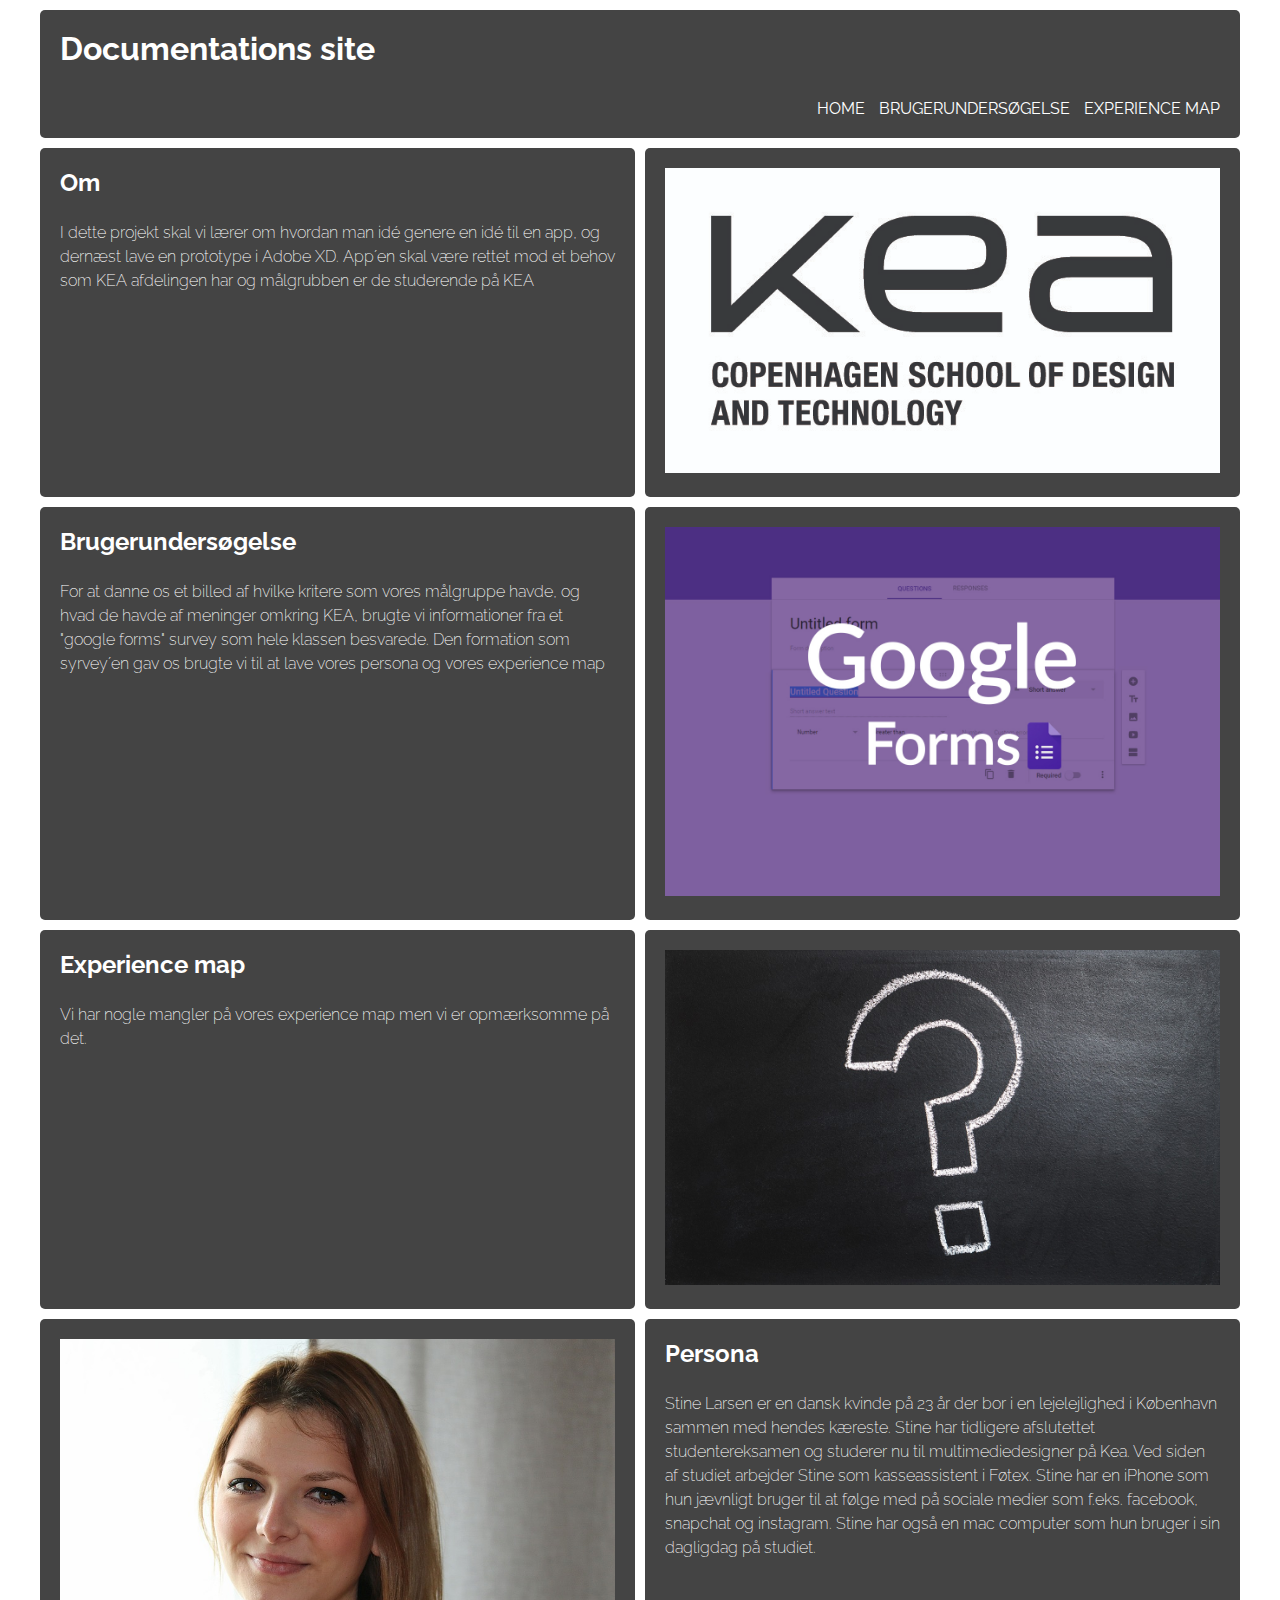
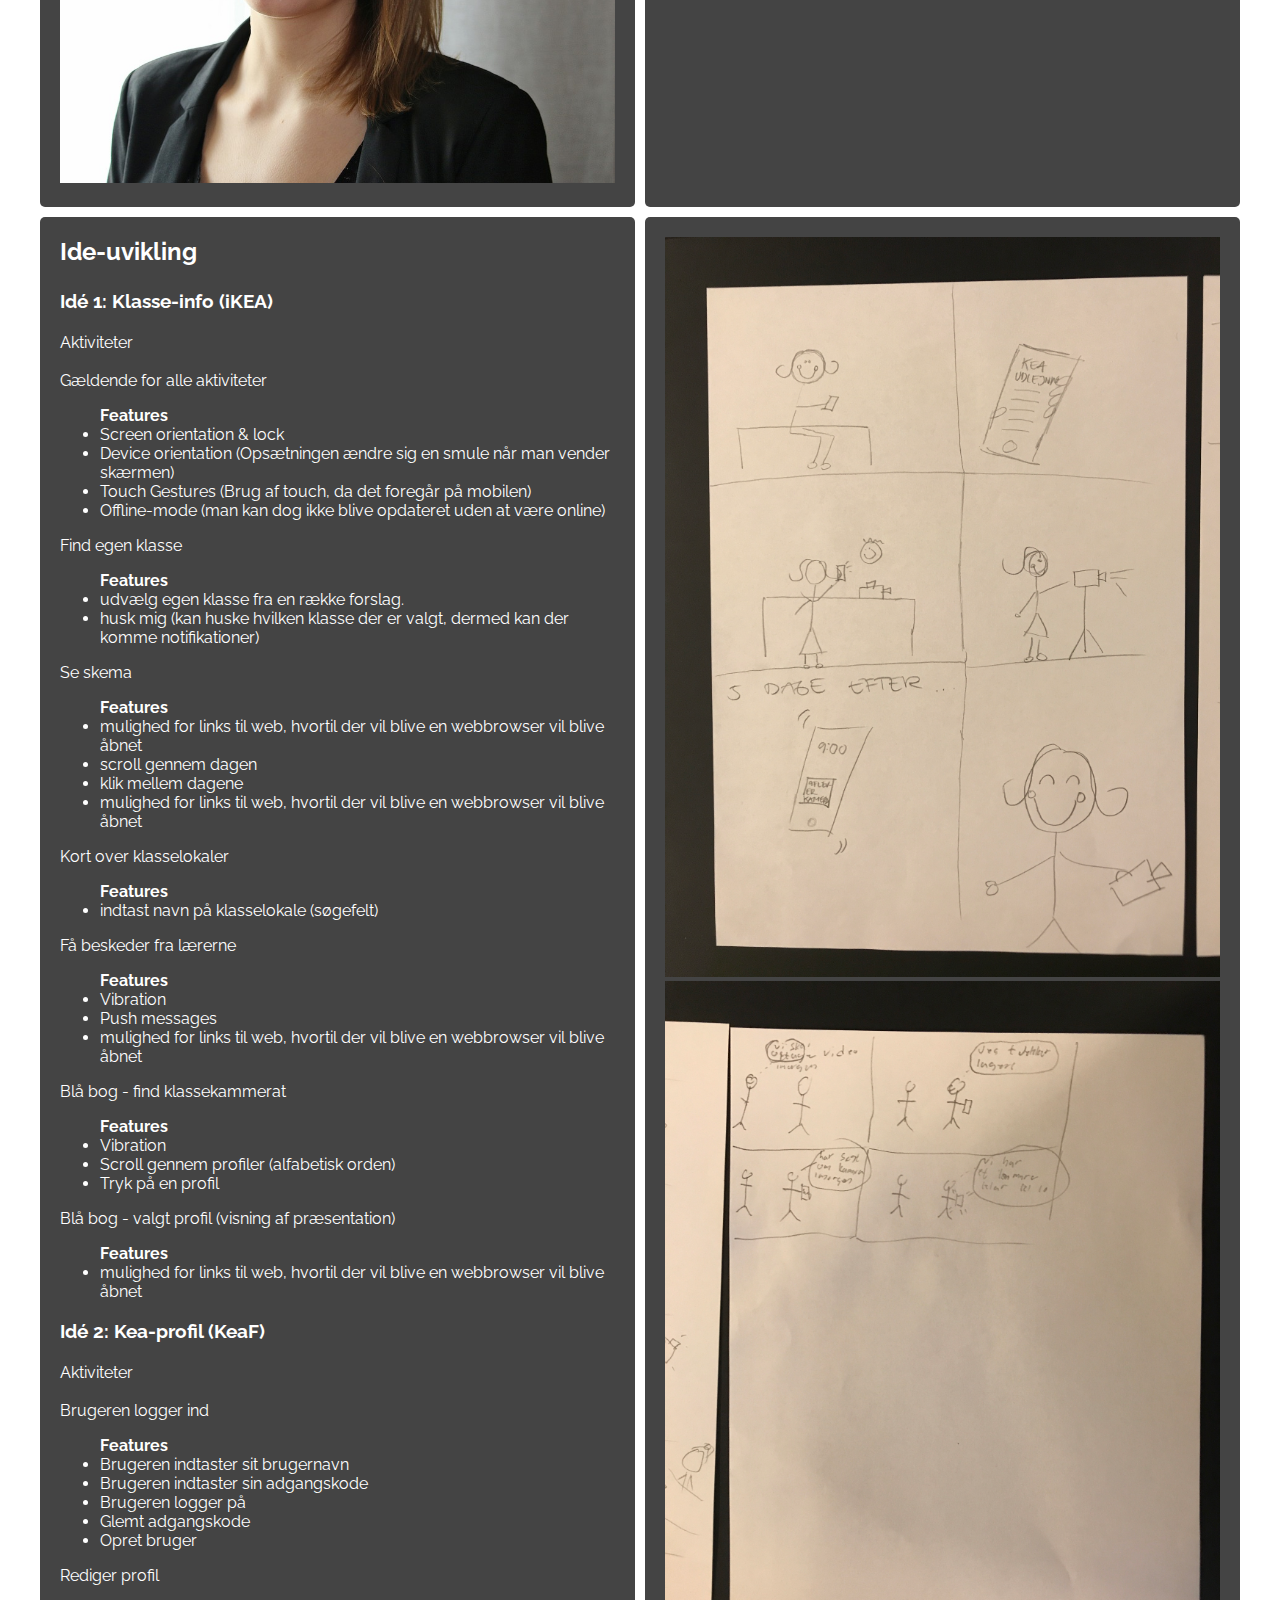
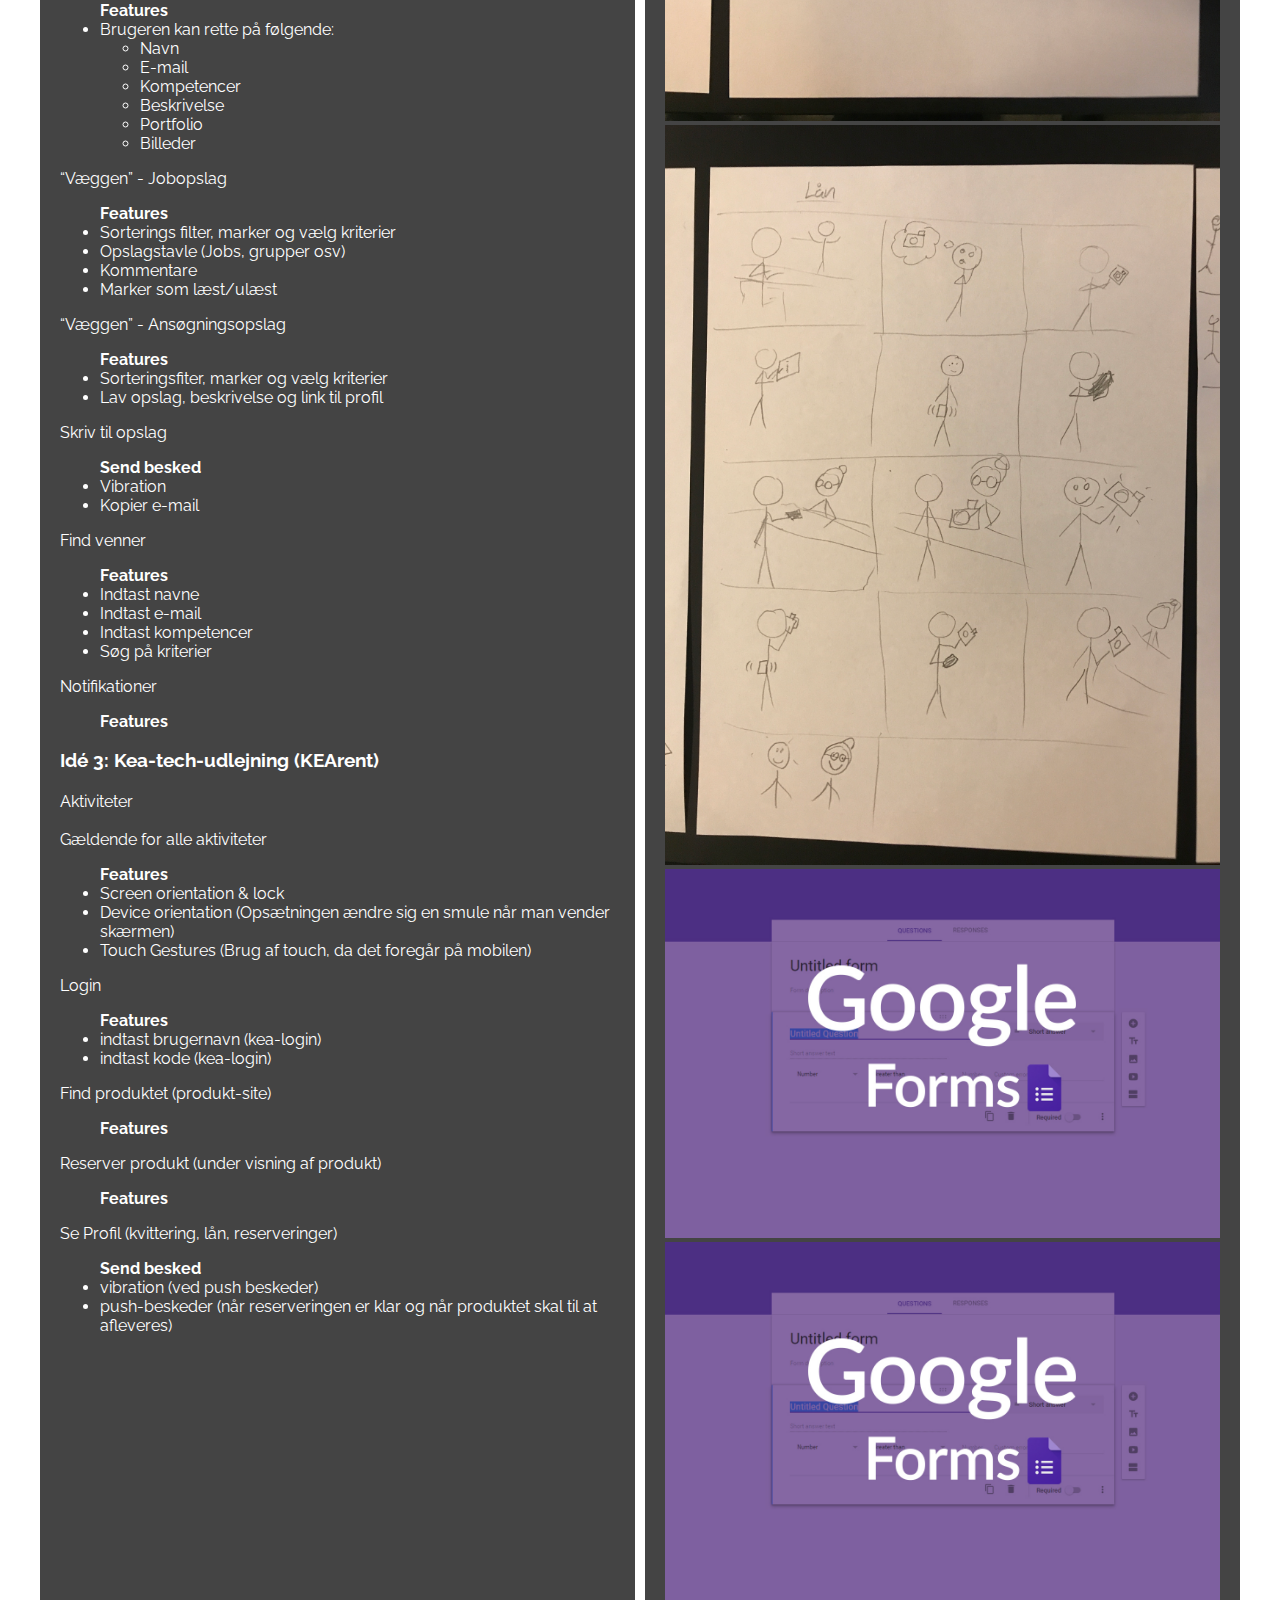
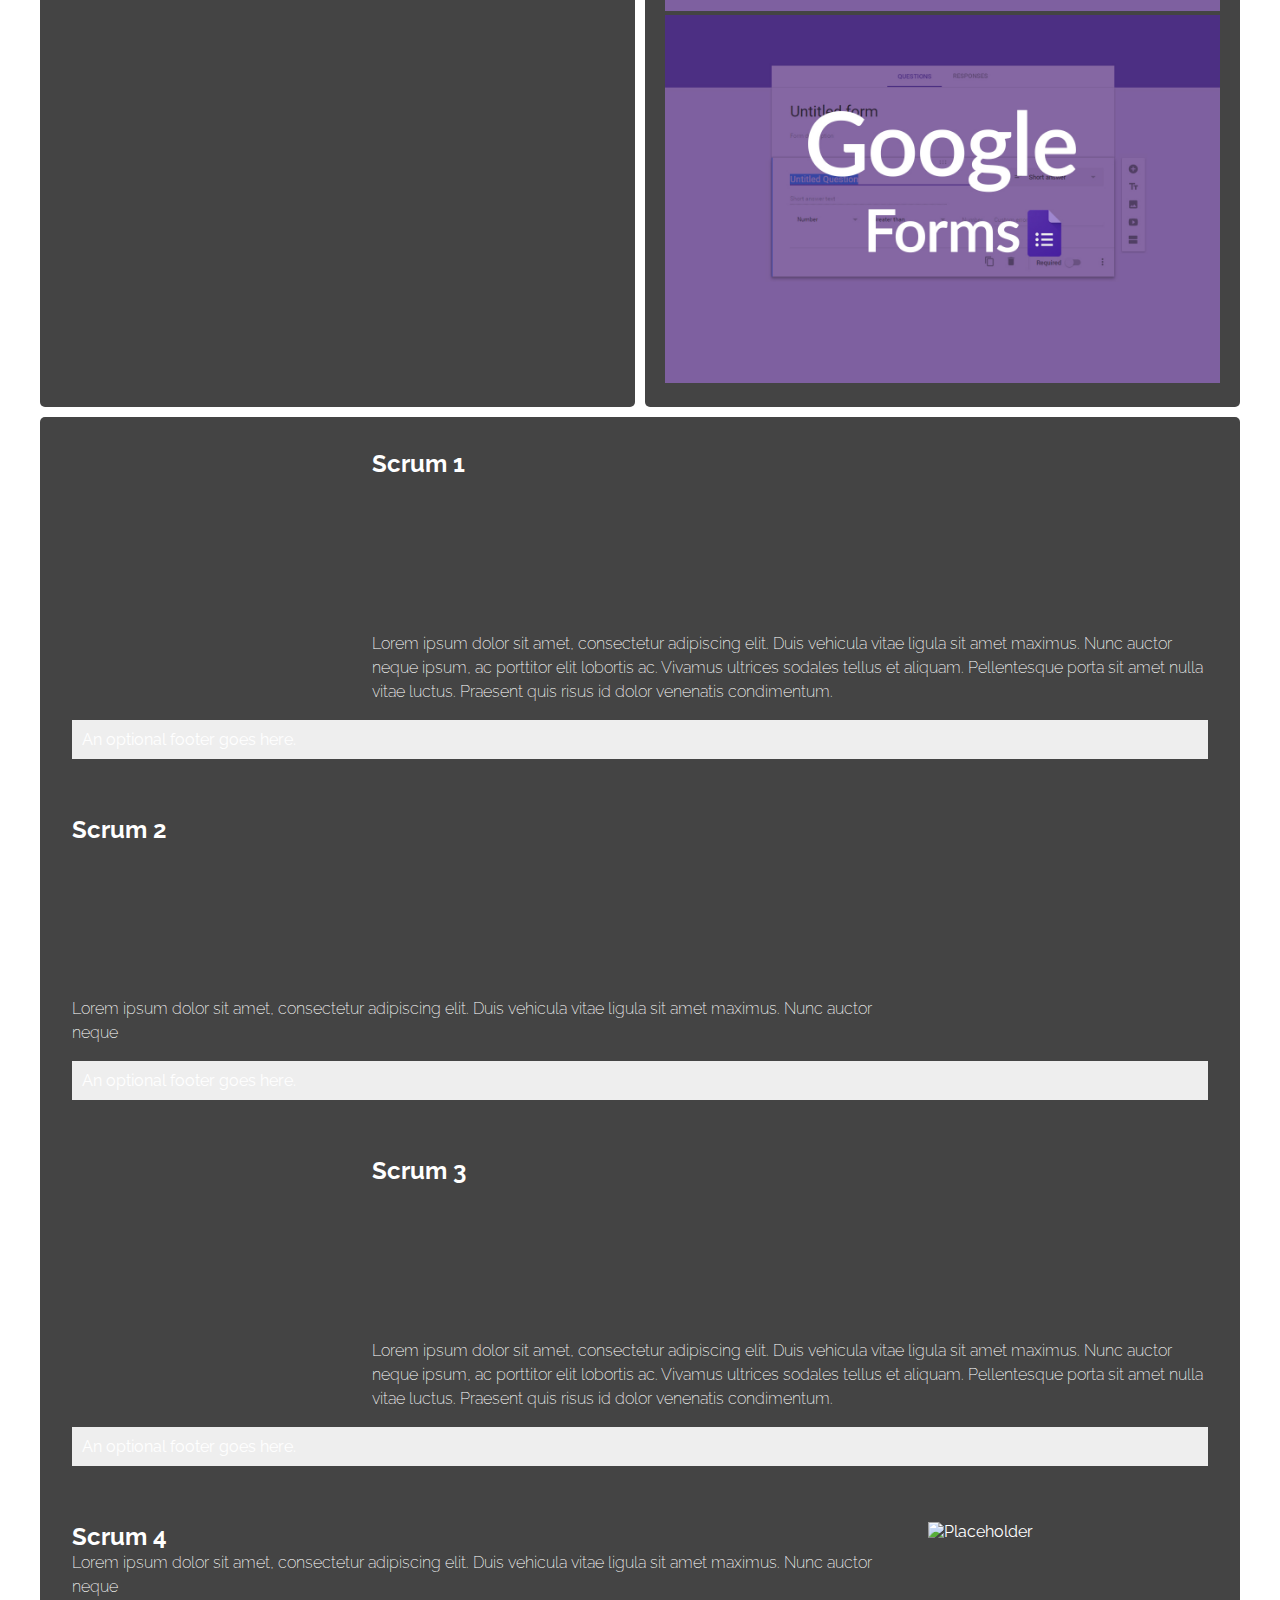
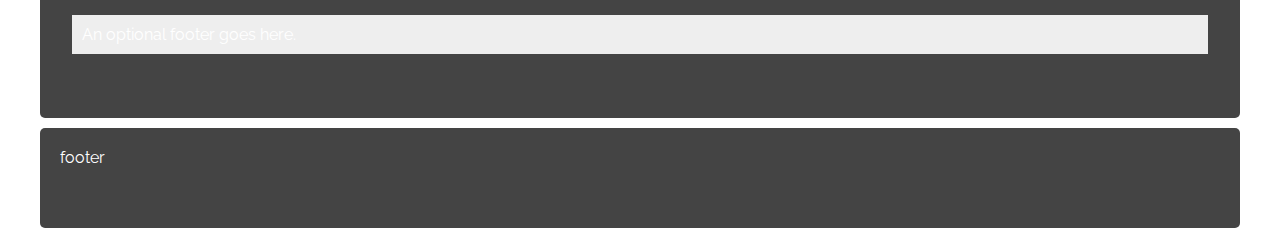
==== ux-doc-site/index.html @ 29c61b99 "sd" ====
<!DOCTYPE html>
<html lang="da">

<head>
    <meta charset="utf-8">
    <meta name="viewport" content="width=device-width, initial-scale=1.0">
    <title>UX doc site</title>
    <link rel="stylesheet" href="css/grid.css">
    <link href="https://fonts.googleapis.com/css?family=Raleway:200,400,700,800" rel="stylesheet">
</head>
<!-- Sitets index:
1. Brugerundersøgelse
2. Experience Map og persona
3. Ide-uvikling
4. Design Charette
5. Lofi prototype
6. Test af design
7. Valg af endelig ide
8. Analyse af testresultater
9. Iteration på den endelige idé
10. HiFi Prototyping af idé
11. Endelig produkt samt process
12. scrumvideo
-->

<body>
    <div class="wrapper">
        <header class="header">
            <h1>Documentations site</h1>
            <nav>
                <a href="#" class="">home</a>
                <a href="#brugerundersøgelse" class="">brugerundersøgelse</a>
                <a href="#experiencemap" class="">Experience map</a>
            </nav>
        </header>

        <div class="panel">
            <section id="om">
                <div class="sectionwrapper">
                    <h2>Om</h2>
                    <p>I dette projekt skal vi lærer om hvordan man idé genere en idé til en app, og dernæst lave en prototype i Adobe XD. App´en skal være rettet mod et behov som KEA afdelingen har og målgrubben er de studerende på KEA</p>
                </div>
            </section>
        </div>
        <div class="panel">
            <a href="#"><img src="img/kea_EN_logo_BLK.jpg"></a>
        </div>
        <div class="panel">
            <section id="brugerundersøgelse">
                <div class="sectionwrapper">
                    <h2>Brugerundersøgelse</h2>
                    <p>For at danne os et billed af hvilke kritere som vores målgruppe havde, og hvad de havde af meninger omkring KEA, brugte vi informationer fra et "google forms" survey som hele klassen besvarede. Den formation som syrvey´en gav os brugte vi til at lave vores persona og vores experience map</p>
                </div>
            </section>
        </div>
        <div class="panel">
            <a href="#"><img src="img/Google-Forms-for-Workflow-Management-1.jpg"></a>

        </div>
        <div class="panel">
            <section id="experiencemap">
                <div class="sectionwrapper">
                    <h2>Experience map</h2>
                    <p>Vi har nogle mangler på vores experience map men vi er opmærksomme på det.</p>
                </div>
            </section>
        </div>
        <div class="panel">
            <a href="#"><img src="img/question-mark-2123969_1280.jpg"></a>

        </div>

        <div class="panel">
            <a href="#"><img src="img/stine_potr%C3%A6t.jpg"></a>
        </div>
        <div class="panel">
            <section id="experiencemap">
                <div class="sectionwrapper">
                    <h2>Persona</h2>
                    <p>Stine Larsen er en dansk kvinde på 23 år der bor i en lejelejlighed i København sammen med hendes kæreste. Stine har tidligere afslutettet studentereksamen og studerer nu til multimediedesigner på Kea. Ved siden af studiet arbejder Stine som kasseassistent i Føtex. Stine har en iPhone som hun jævnligt bruger til at følge med på sociale medier som f.eks. facebook, snapchat og instagram. Stine har også en mac computer som hun bruger i sin dagligdag på studiet. </p>
                </div>
            </section>
        </div>
        <div class="panel">
            <section id="Ide-uvikling">
                <div class="sectionwrapper">
                    <h2>Ide-uvikling</h2>
                    <div>
                        <h3>Idé 1: Klasse-info (iKEA)</h3>
                        <p><b>Aktiviteter</b></p>
                        Gældende for alle aktiviteter
                        <ul>
                            <b>Features</b>
                            <li>Screen orientation & lock</li>
                            <li>Device orientation (Opsætningen ændre sig en smule når man vender skærmen)</li>
                            <li>Touch Gestures (Brug af touch, da det foregår på mobilen)</li>
                            <li>Offline-mode (man kan dog ikke blive opdateret uden at være online)</li>
                        </ul>
                        Find egen klasse
                        <ul>
                            <b>Features</b>
                            <li> udvælg egen klasse fra en række forslag.
                            </li>
                            <li>husk mig (kan huske hvilken klasse der er valgt, dermed kan der komme notifikationer)</li>
                        </ul>
                        Se skema
                        <ul>
                            <b>Features</b>
                            <li> mulighed for links til web, hvortil der vil blive en webbrowser vil blive åbnet
                            </li>
                            <li>scroll gennem dagen</li>
                            <li>klik mellem dagene</li>
                            <li>mulighed for links til web, hvortil der vil blive en webbrowser vil blive åbnet</li>
                        </ul>
                        Kort over klasselokaler
                        <ul>
                            <b>Features</b>
                            <li>indtast navn på klasselokale (søgefelt)</li>
                        </ul>
                        Få beskeder fra lærerne
                        <ul>
                            <b>Features</b>
                            <li>Vibration</li>
                            <li>Push messages</li>
                            <li>mulighed for links til web, hvortil der vil blive en webbrowser vil blive åbnet</li>
                        </ul>
                        Blå bog - find klassekammerat
                        <ul>
                            <b>Features</b>
                            <li>Vibration</li>
                            <li>Scroll gennem profiler (alfabetisk orden)</li>
                            <li>Tryk på en profil</li>
                        </ul>
                        Blå bog - valgt profil (visning af præsentation)
                        <ul>
                            <b>Features</b>
                            <li>mulighed for links til web, hvortil der vil blive en webbrowser vil blive åbnet</li>
                        </ul>
                    </div>
                    <div>
                        <h3>Idé 2: Kea-profil (KeaF)</h3>
                        <p><b>Aktiviteter</b></p>
                        Brugeren logger ind
                        <ul>
                            <b>Features</b>
                            <li>Brugeren indtaster sit brugernavn</li>
                            <li>Brugeren indtaster sin adgangskode</li>
                            <li>Brugeren logger på</li>
                            <li>Glemt adgangskode</li>
                            <li>Opret bruger</li>
                        </ul>
                        Rediger profil
                        <ul>
                            <b>Features</b>
                            <li> Brugeren kan rette på følgende:</li>
                            <ul>
                                <li>Navn</li>
                                <li>E-mail</li>
                                <li>Kompetencer</li>
                                <li>Beskrivelse</li>
                                <li>Portfolio</li>
                                <li>Billeder</li>
                            </ul>
                        </ul>
                        “Væggen” - Jobopslag
                        <ul>
                            <b>Features</b>
                            <li>Sorterings filter, marker og vælg kriterier</li>
                            <li>Opslagstavle (Jobs, grupper osv)</li>
                            <li>Kommentare</li>
                            <li>Marker som læst/ulæst</li>
                        </ul>
                        “Væggen” - Ansøgningsopslag
                        <ul>
                            <b>Features</b>
                            <li>Sorteringsfiter, marker og vælg kriterier</li>
                            <li>Lav opslag, beskrivelse og link til profil</li>
                        </ul>
                        Skriv til opslag
                        <ul>
                            <b>Send besked</b>
                            <li>Vibration</li>
                            <li>Kopier e-mail</li>
                        </ul>
                        Find venner
                        <ul>
                            <b>Features</b>
                            <li>Indtast navne</li>
                            <li>Indtast e-mail</li>
                            <li>Indtast kompetencer</li>
                            <li>Søg på kriterier</li>
                        </ul>
                        Notifikationer
                        <ul>
                            <b>Features</b>
                        </ul>
                    </div>
                    <div>
                        <h3>Idé 3: Kea-tech-udlejning (KEArent)</h3>
                        <p><b>Aktiviteter</b></p>
                        Gældende for alle aktiviteter
                        <ul>
                            <b>Features</b>
                            <li>Screen orientation & lock </li>
                            <li>Device orientation (Opsætningen ændre sig en smule når man vender skærmen)</li>
                            <li>Touch Gestures (Brug af touch, da det foregår på mobilen)</li>
                        </ul>
                        Login
                        <ul>
                            <b>Features</b>
                            <li>indtast brugernavn (kea-login)</li>
                            <li>indtast kode (kea-login)</li>
                        </ul>
                        Find produktet (produkt-site)
                        <ul>
                            <b>Features</b>
                        </ul>
                        Reserver produkt (under visning af produkt)
                        <ul>
                            <b>Features</b>
                        </ul>
                        Se Profil (kvittering, lån, reserveringer)
                        <ul>
                            <b>Send besked</b>
                            <li>vibration (ved push beskeder)</li>
                            <li>push-beskeder (når reserveringen er klar og når produktet skal til at afleveres)</li>
                        </ul>
                    </div>

                </div>
            </section>
        </div>

        <div class="panel">
            <img src="img/charette_kearent_1.JPG">
            <img src="img/charette_kearent_2.JPG">
            <img src="img/charette_keaf.JPG">
            <img src="img/Google-Forms-for-Workflow-Management-1.jpg">
            <img src="img/Google-Forms-for-Workflow-Management-1.jpg">
            <img src="img/Google-Forms-for-Workflow-Management-1.jpg">

        </div>

        <section class="video-scrum">
            <div class="media">
                <div class="videoWrapper">
                    <iframe width="560" height="315" src="https://www.youtube.com/embed/QEkPJAUTfI0" frameborder="0" allowfullscreen></iframe>
                </div>
                <h2 class="title">Scrum 1</h2>
                <div class="content">
                    <p>Lorem ipsum dolor sit amet, consectetur adipiscing elit. Duis vehicula vitae ligula sit amet maximus. Nunc auctor neque ipsum, ac porttitor elit lobortis ac. Vivamus ultrices sodales tellus et aliquam. Pellentesque porta sit amet nulla vitae luctus. Praesent quis risus id dolor venenatis condimentum.</p>
                </div>
                <div class="footer">
                    An optional footer goes here.
                </div>
            </div>
            <div class="media media-flip">

                <div class="videoWrapper">
                    <iframe width="560" height="315" src="https://www.youtube.com/embed/eW2Jxv-kFU8" frameborder="0" allowfullscreen></iframe>
                </div>
                <h2 class="title">Scrum 2</h2>
                <div class="content">
                    <p>Lorem ipsum dolor sit amet, consectetur adipiscing elit. Duis vehicula vitae ligula sit amet maximus. Nunc auctor neque</p>
                </div>
                <div class="footer">
                    An optional footer goes here.
                </div>
            </div>
            <div class="media">
                <div class="videoWrapper">
                    <iframe width="560" height="315" src="https://www.youtube.com/embed/AJWa1b4XTrk" frameborder="0" allowfullscreen></iframe>
                </div>
                <h2 class="title">Scrum 3</h2>
                <div class="content">
                    <p>Lorem ipsum dolor sit amet, consectetur adipiscing elit. Duis vehicula vitae ligula sit amet maximus. Nunc auctor neque ipsum, ac porttitor elit lobortis ac. Vivamus ultrices sodales tellus et aliquam. Pellentesque porta sit amet nulla vitae luctus. Praesent quis risus id dolor venenatis condimentum.</p>
                </div>
                <div class="footer">
                    An optional footer goes here.
                </div>
            </div>
            <div class="media media-flip">

                <div class="img">
                    <img src="http://placehold.it/400x225" alt="Placeholder">
                </div>
                <h2 class="title">Scrum 4</h2>
                <div class="content">
                    <p>Lorem ipsum dolor sit amet, consectetur adipiscing elit. Duis vehicula vitae ligula sit amet maximus. Nunc auctor neque</p>
                </div>
                <div class="footer">
                    An optional footer goes here.
                </div>
            </div>
        </section>

        <footer class="footer">footer</footer>
    </div>

    <script src=""></script>
</body>

</html>
---- ux-doc-site/css/grid.css ----
*,
*:before,
*:after {
    box-sizing: border-box;
}

body {
    margin: 10px;
    font-family: 'Raleway', sans-serif;
    color: #444;
}

/*typografi*/

h1 {
    margin: 0 0 1em 0;
}

h2 {
    margin: 0 0 1em 0;
}

h3 {}

h4 {}

h5 {}

p {
    font-family: 'Raleway', sans-serif;
    line-height: 1.5em;
    margin: 0 0 1em 0;
    font-weight: 200;
}

.wrapper {
    max-width: 1200px;
    margin: 0 20px;
    display: grid;
    grid-gap: 10px;
}

/* no grid support? */

.wrapper {
    display: flex;
    flex-wrap: wrap;
}

.wrapper {
    display: grid;
    margin: 0 auto;
    grid-template-columns: repeat(auto-fill, minmax(400px, 1fr));
    grid-auto-rows: minmax(100px, auto);
}

.panel {
    /* needed for the flex layout*/
    margin-left: 5px;
    margin-right: 5px;
    flex: 1 1 200px;
}

.header,
.video-scrum,
.footer {
    margin-left: 5px;
    margin-right: 5px;
    flex: 0 1 100%;
    grid-column: 1 / -1;
}

.wrapper > * {
    background-color: #444;
    color: #fff;
    border-radius: 5px;
    padding: 20px;
    margin-bottom: 10px;
}

/* We need to set the margin used on flex items to 0 as we have gaps in grid.  */

@supports (display: grid) {
    .wrapper > * {
        margin: 0;
    }
}

header nav {
    font-family: 'Raleway', sans-serif;
    text-align: right;
    text-transform: uppercase;
}

header nav a {
    text-decoration: none;
    margin-left: 10px;
}

/* links */

a:link {
    color: #fff;
}

a:visited {
    color: #00FF00;
}

a:hover {
    color: #FF00FF;
}

a:active {
    color: #0000FF;
}

@media screen and (max-width: 575px) {
    header nav a {
        display: list-item;
        list-style: none;
    }
}

#om {}

img {
    max-width: 100%;
}

.videoWrapper {
    position: relative;
    padding-bottom: 56.25%;
    /* 16:9 */
    padding-top: 25px;
    height:
}

.videoWrapper iframe {
    position: absolute;
    top: 0;
    left: 0;
    width: 100%;
    height: 100%;
}

.media {
    margin-bottom: 2em;
    border: 2px solid #444;
    padding: 10px;
}

.media > .title {
    grid-area: title;
}

.media > .img {
    grid-area: img;
}

.media > .content {
    grid-area: bd;
}

.media > .footer {
    grid-area: ft;
}

.media {
    display: grid;
    grid-column-gap: 20px;
    grid-template-areas: "title" "img" "bd" "ft";
}


@media (min-width: 600px) {

    /* clearfix*/
    .media:after {
        content: "";
        display: block;
        clear: both;
    }

    .media > .media {
        margin-left: 160px;
        clear: both;
    }

    .media .img {
        float: left;
        margin: 0 10px 0 0;
        width: 150px;
    }

    .media .footer {
        background-color: #eee;
        padding: 10px;
    }

    .media.media-flip .img {
        float: right;
        margin: 0 0 0 10px;
    }

    .media > * {
        margin: 0 0 0 160px;
    }

    .media.media-flip > * {
        margin: 0 160px 0 0;
    }

    @supports(display: grid) {
        /* override */
        .media > *,
        .media.media-flip > * {
            margin: 0;
        }
        .media .img,
        .media.media-flip .img {
            width: auto;
            margin: 0;
        }
        .media:after {
            content: none;
        }

        .media {
            display: grid;
            grid-column-gap: 20px;
            grid-template-columns: 280px 3fr;
            grid-template-rows: auto 1fr auto;
            grid-template-areas: "img title" "img bd" "ft ft";
        }

        .media.media-flip {
            grid-template-columns: 3fr 280px;
            grid-template-areas: "title img" "bd img" "ft ft";
        }
    }
}
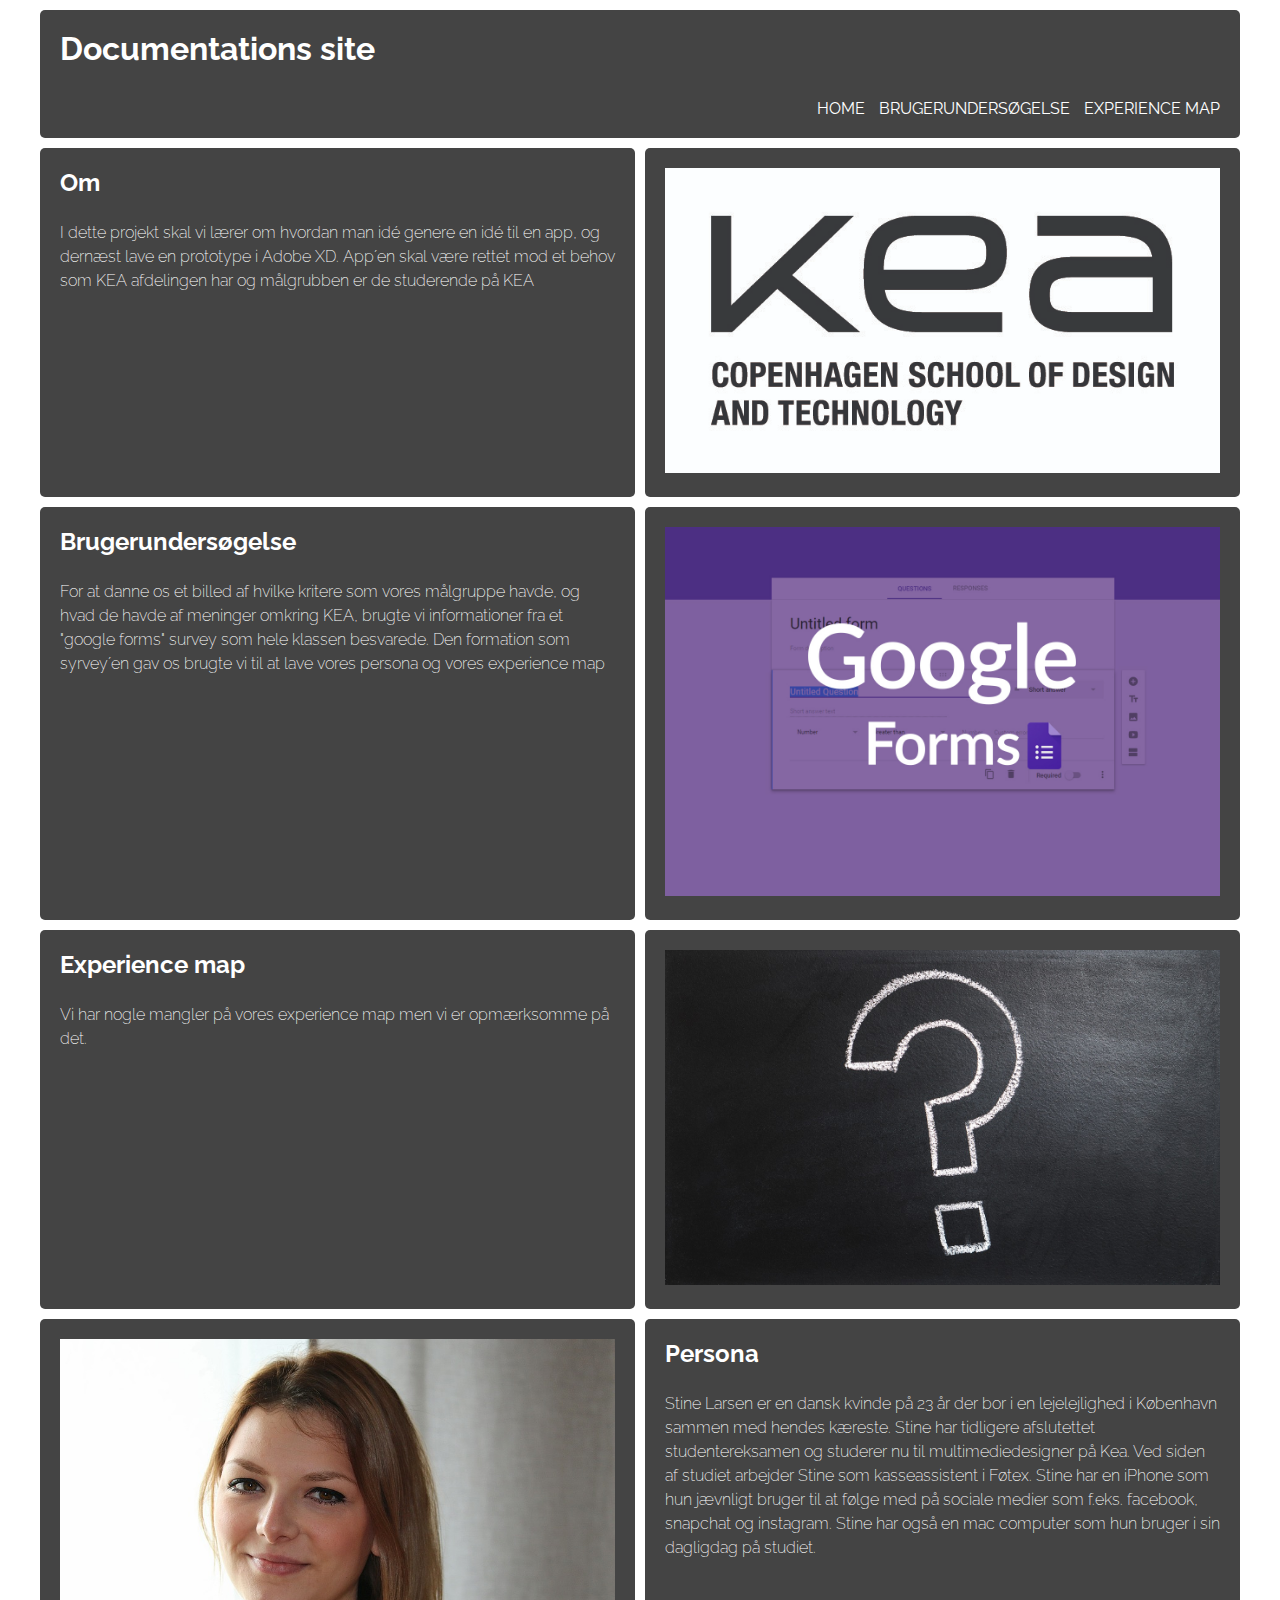
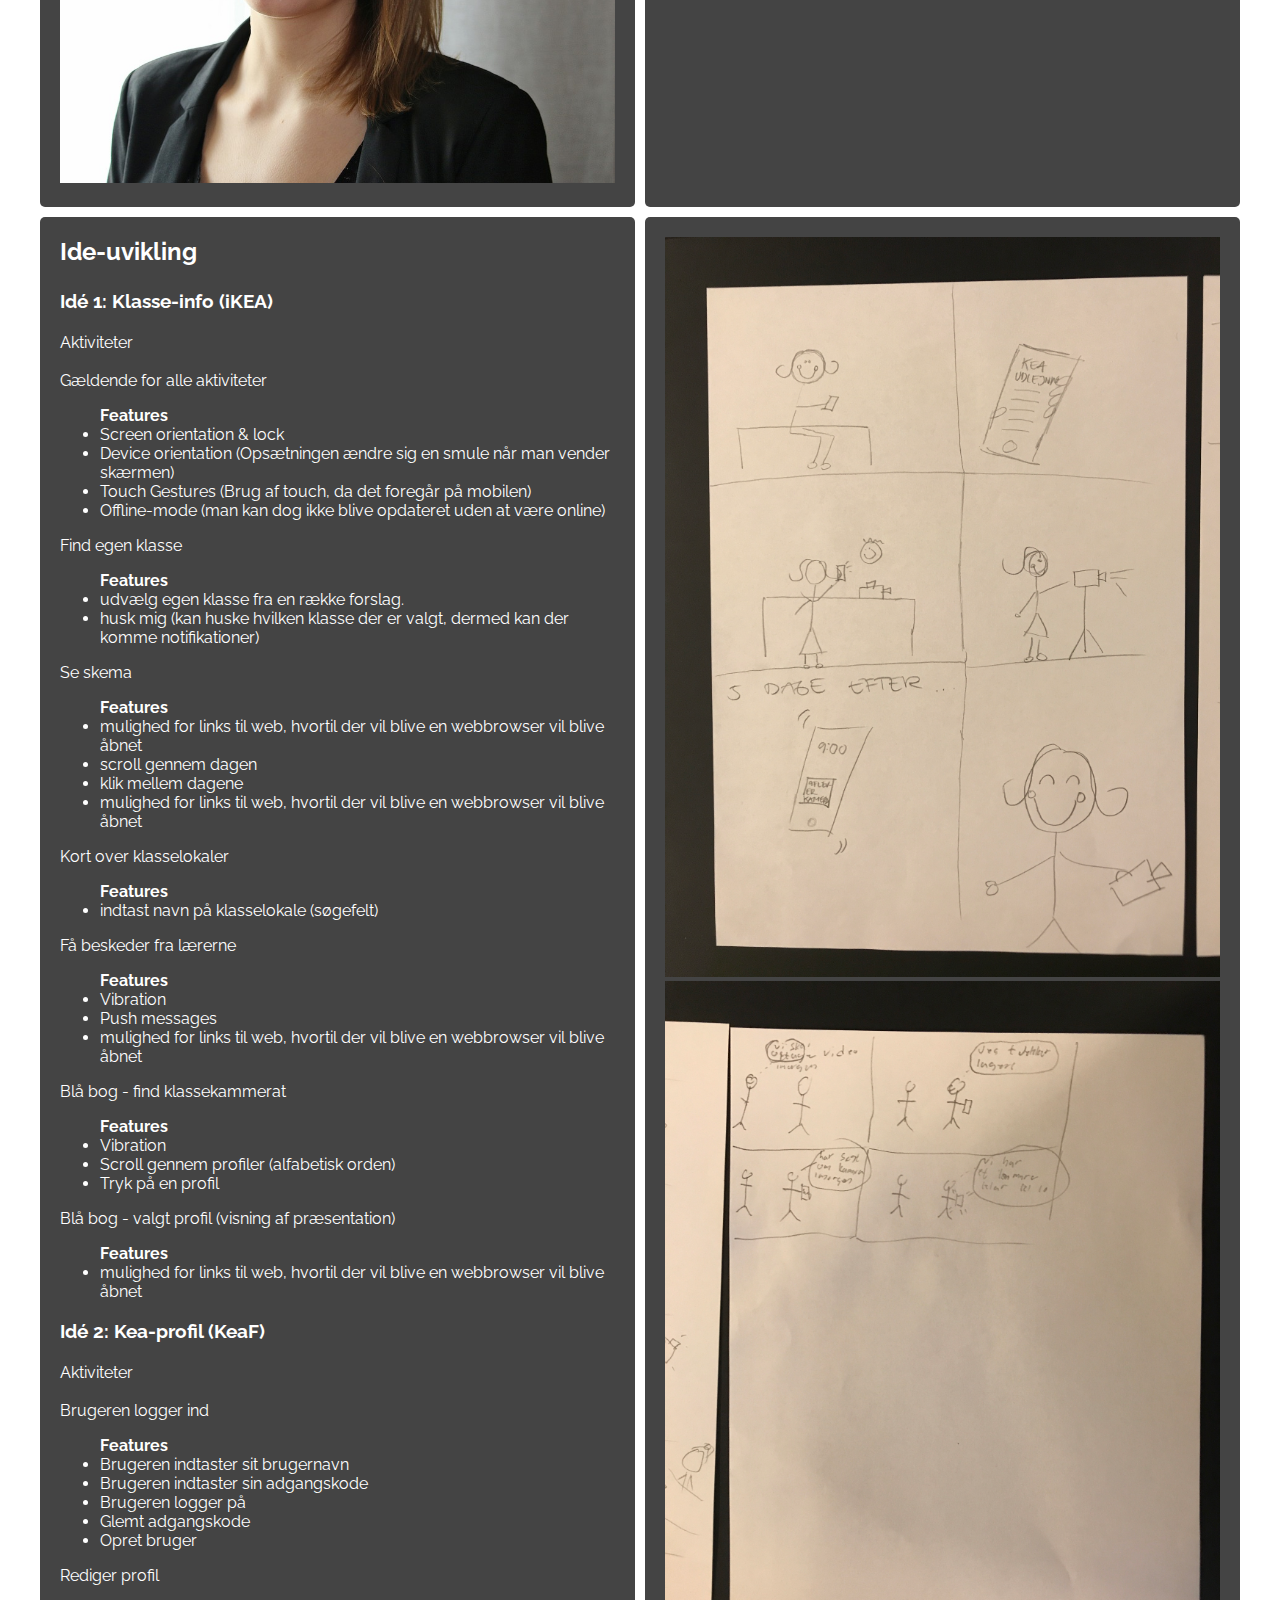
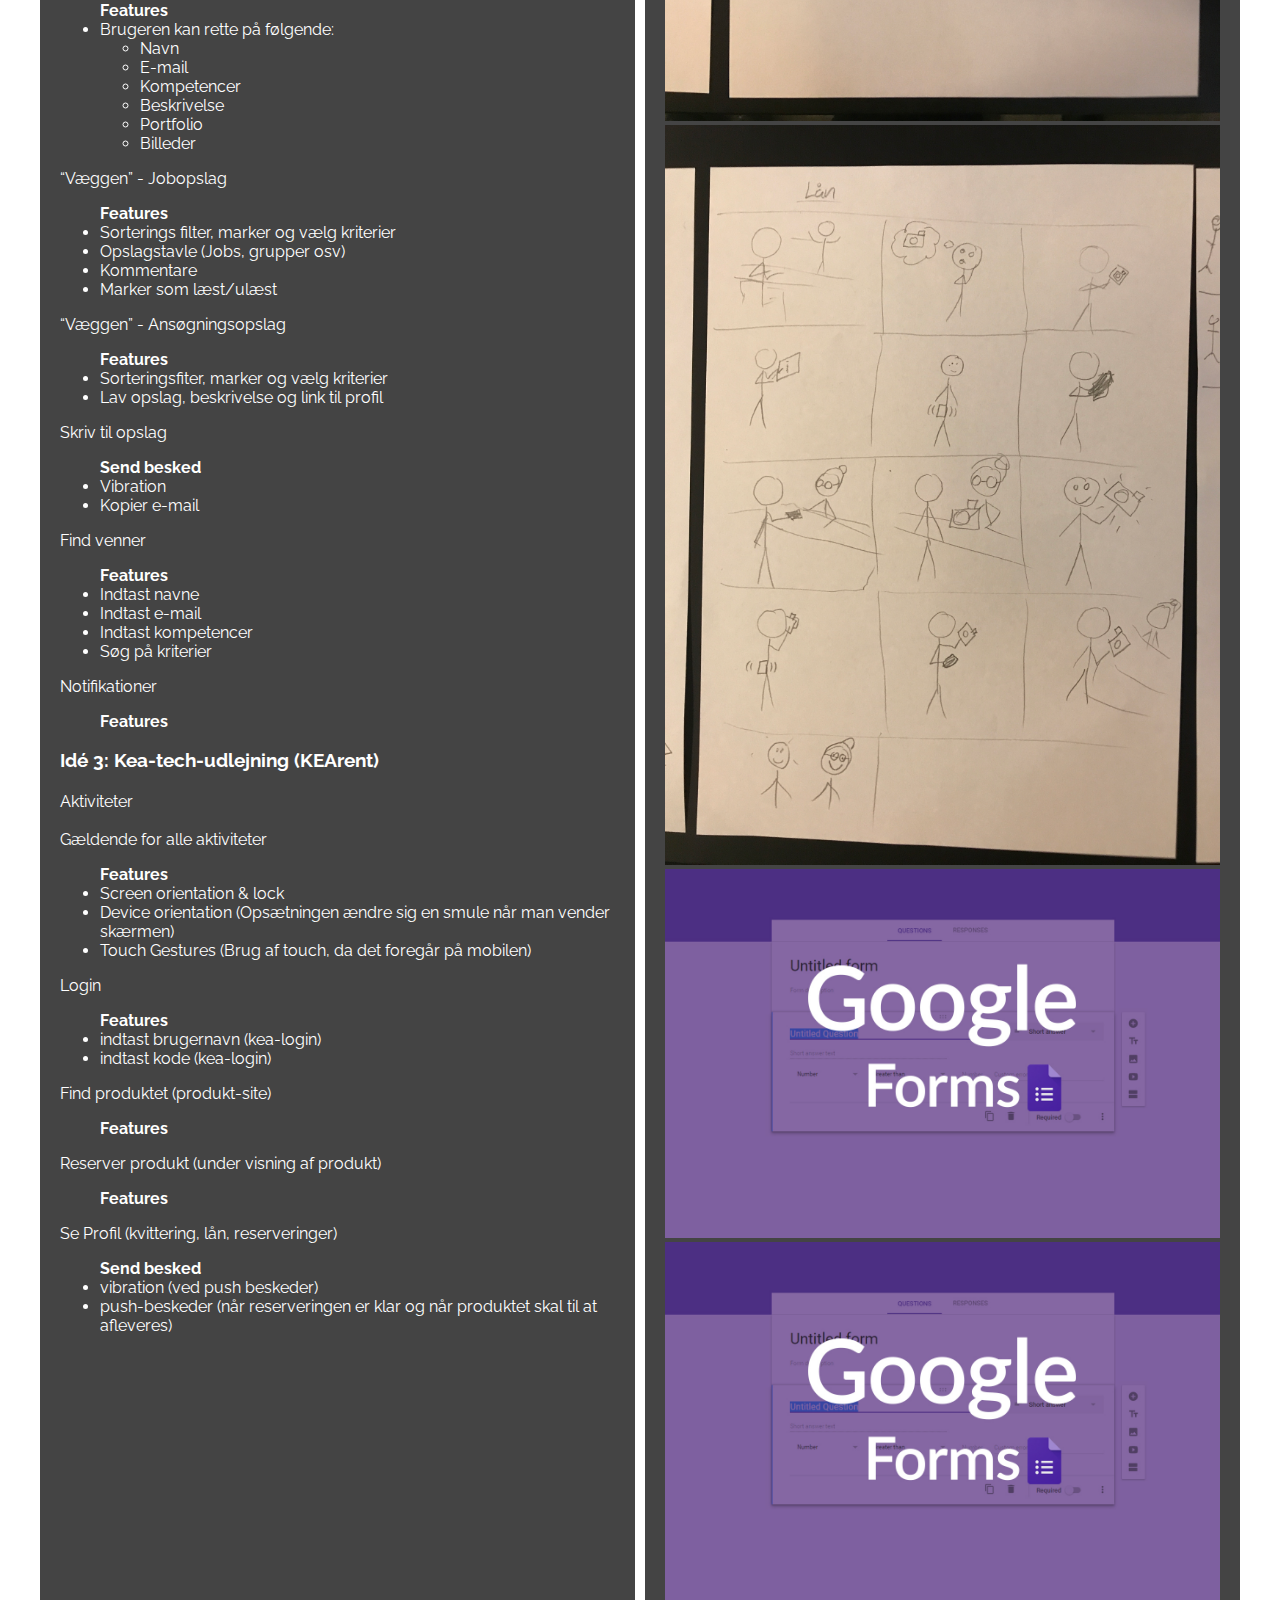
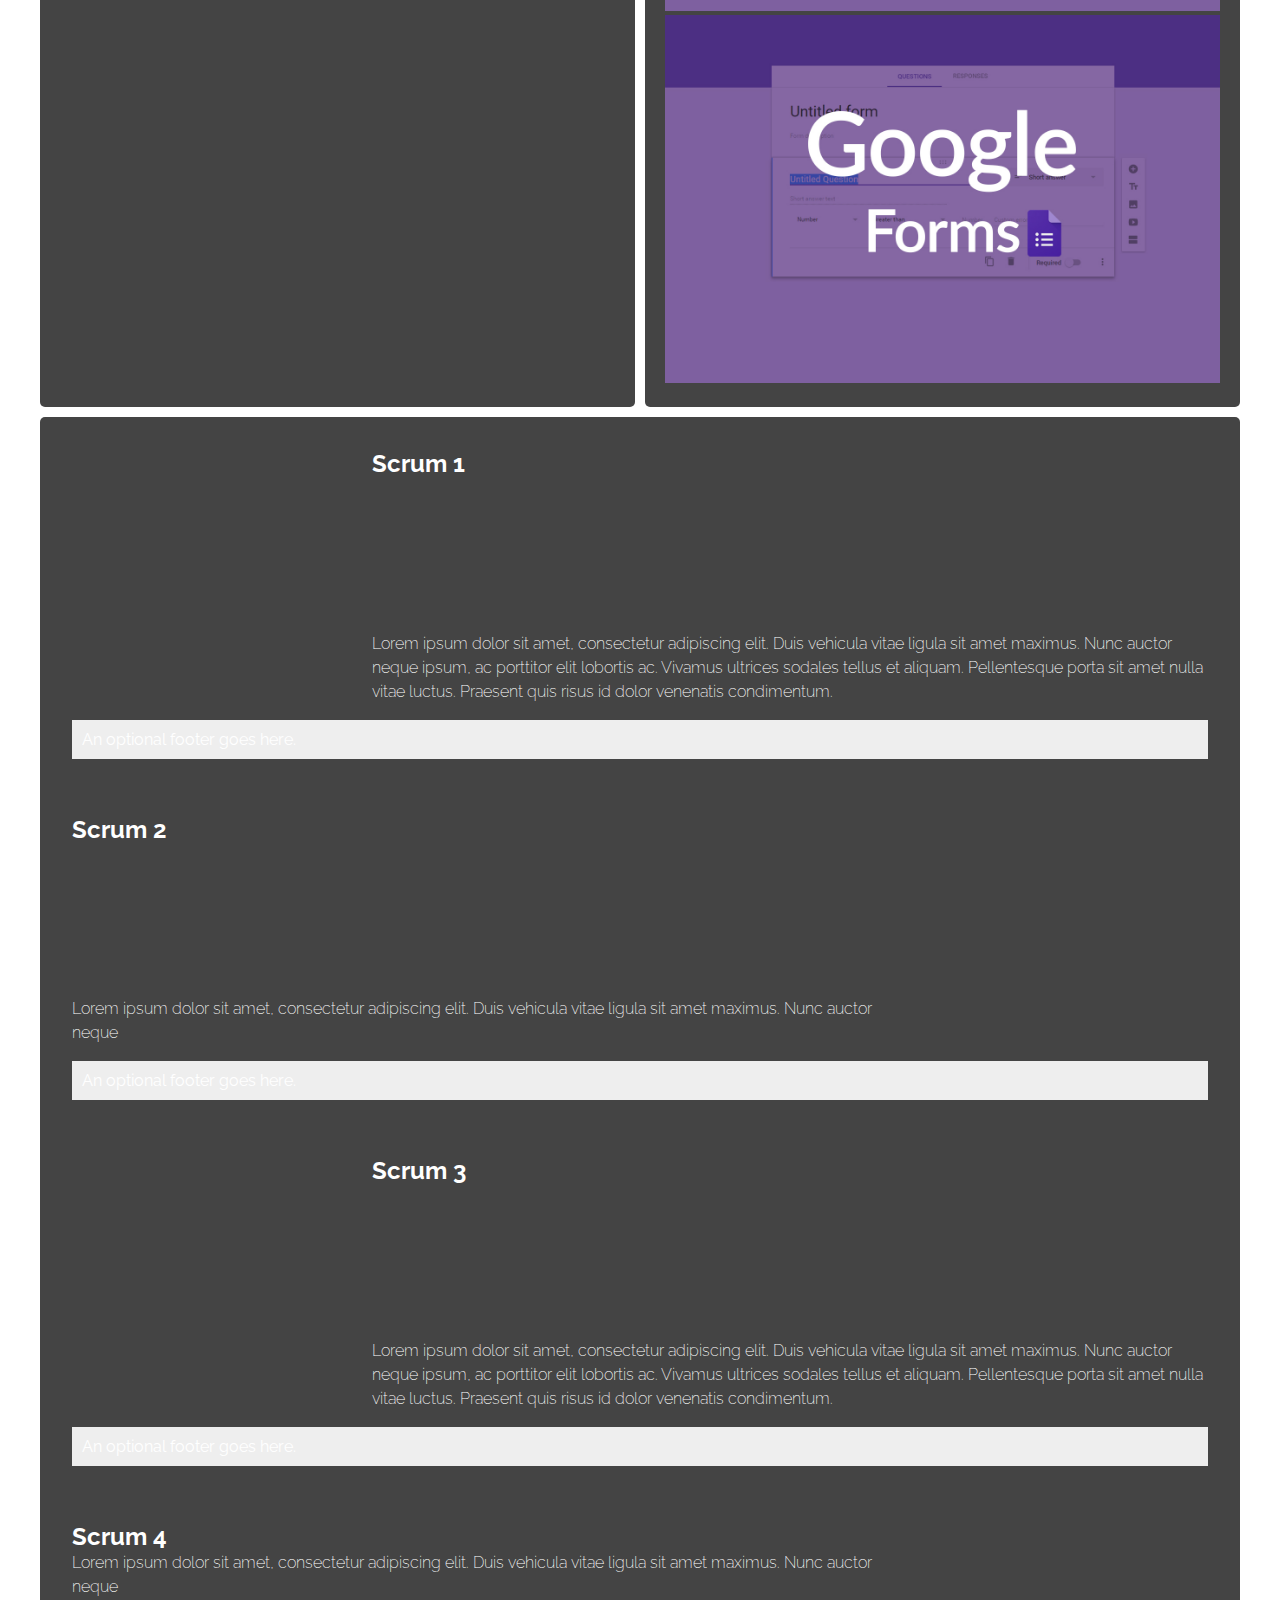
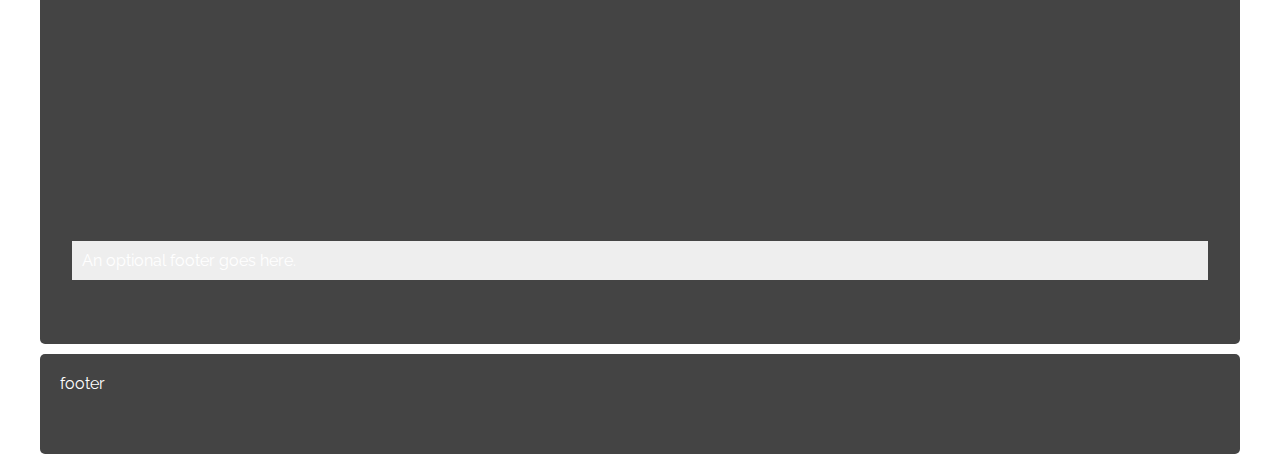
==== commit 9bc09ef5: "gh" ====
--- a/ux-doc-site/index.html
+++ b/ux-doc-site/index.html
@@ -282,7 +282,7 @@
             <div class="media media-flip">
 
                 <div class="img">
-                    <img src="http://placehold.it/400x225" alt="Placeholder">
+                    <iframe width="560" height="315" src="https://www.youtube.com/embed/tNeFB2u79cQ" frameborder="0" gesture="media" allowfullscreen></iframe>
                 </div>
                 <h2 class="title">Scrum 4</h2>
                 <div class="content">
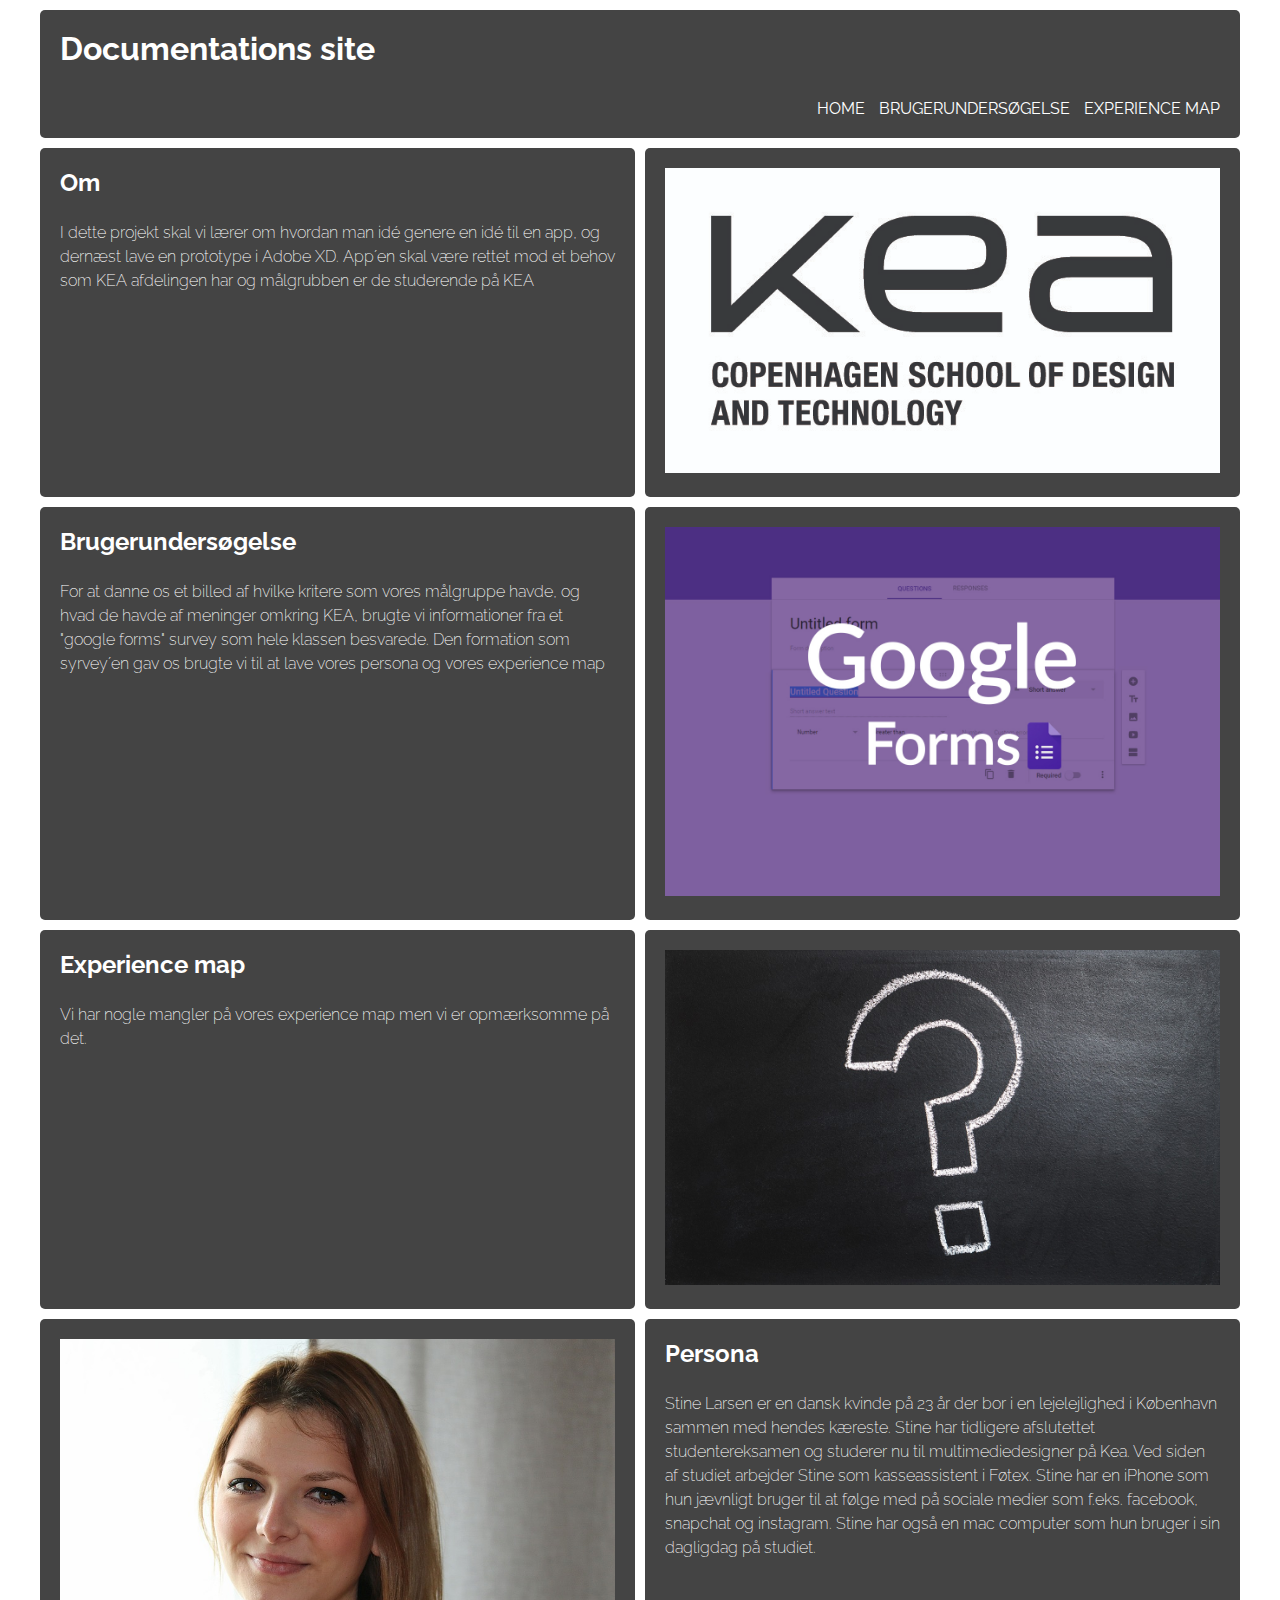
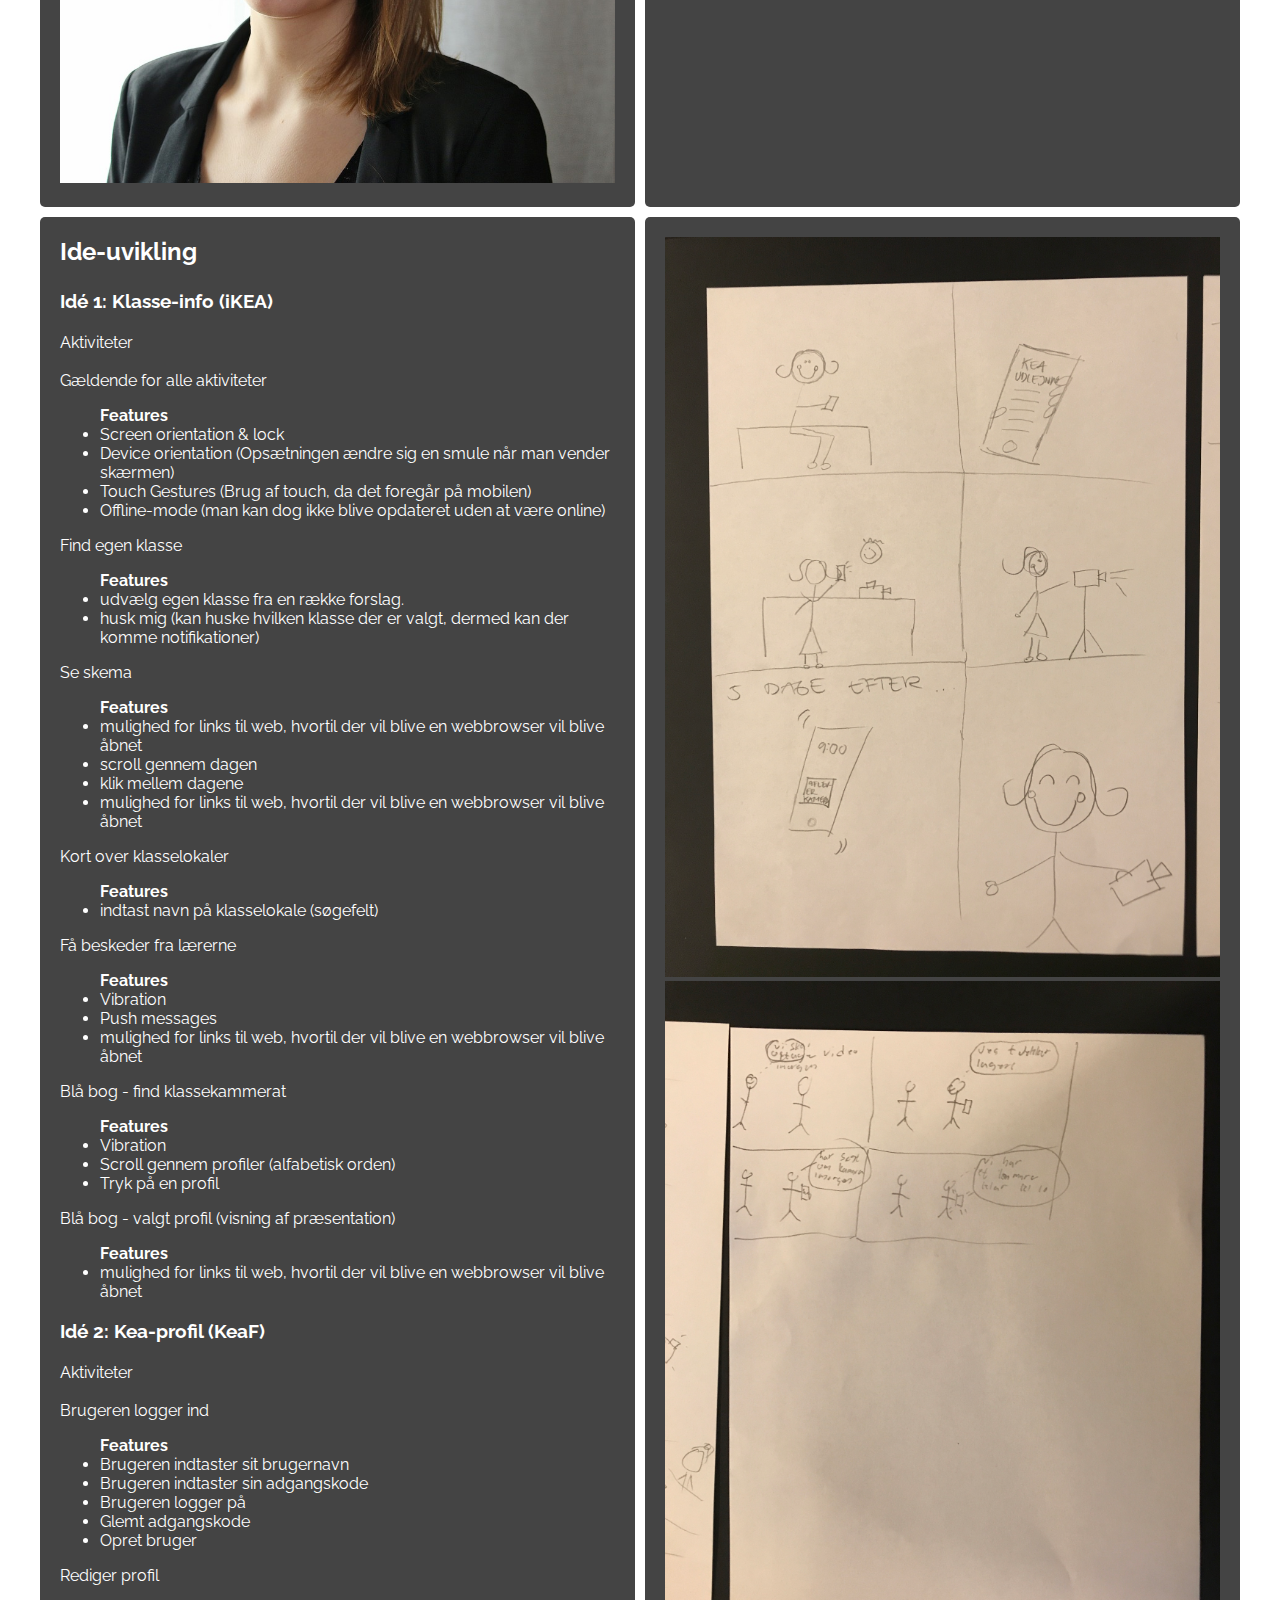
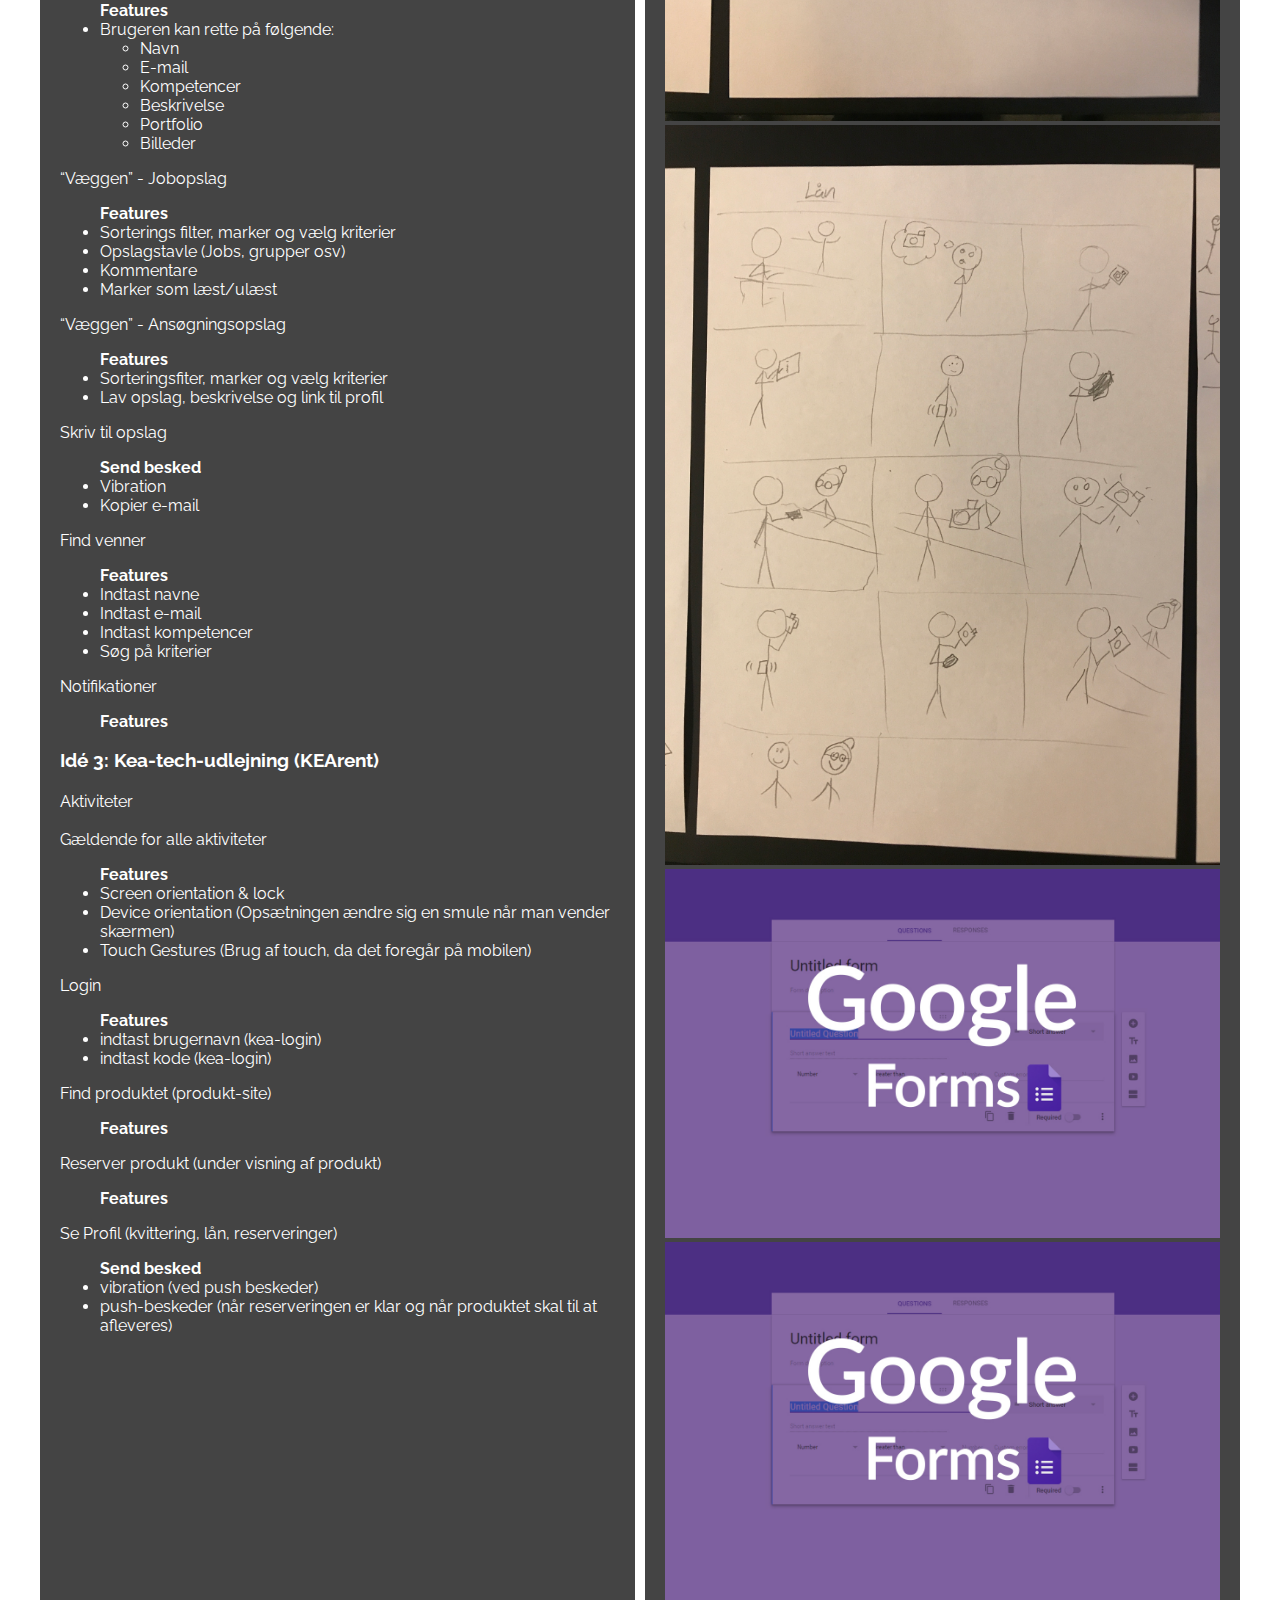
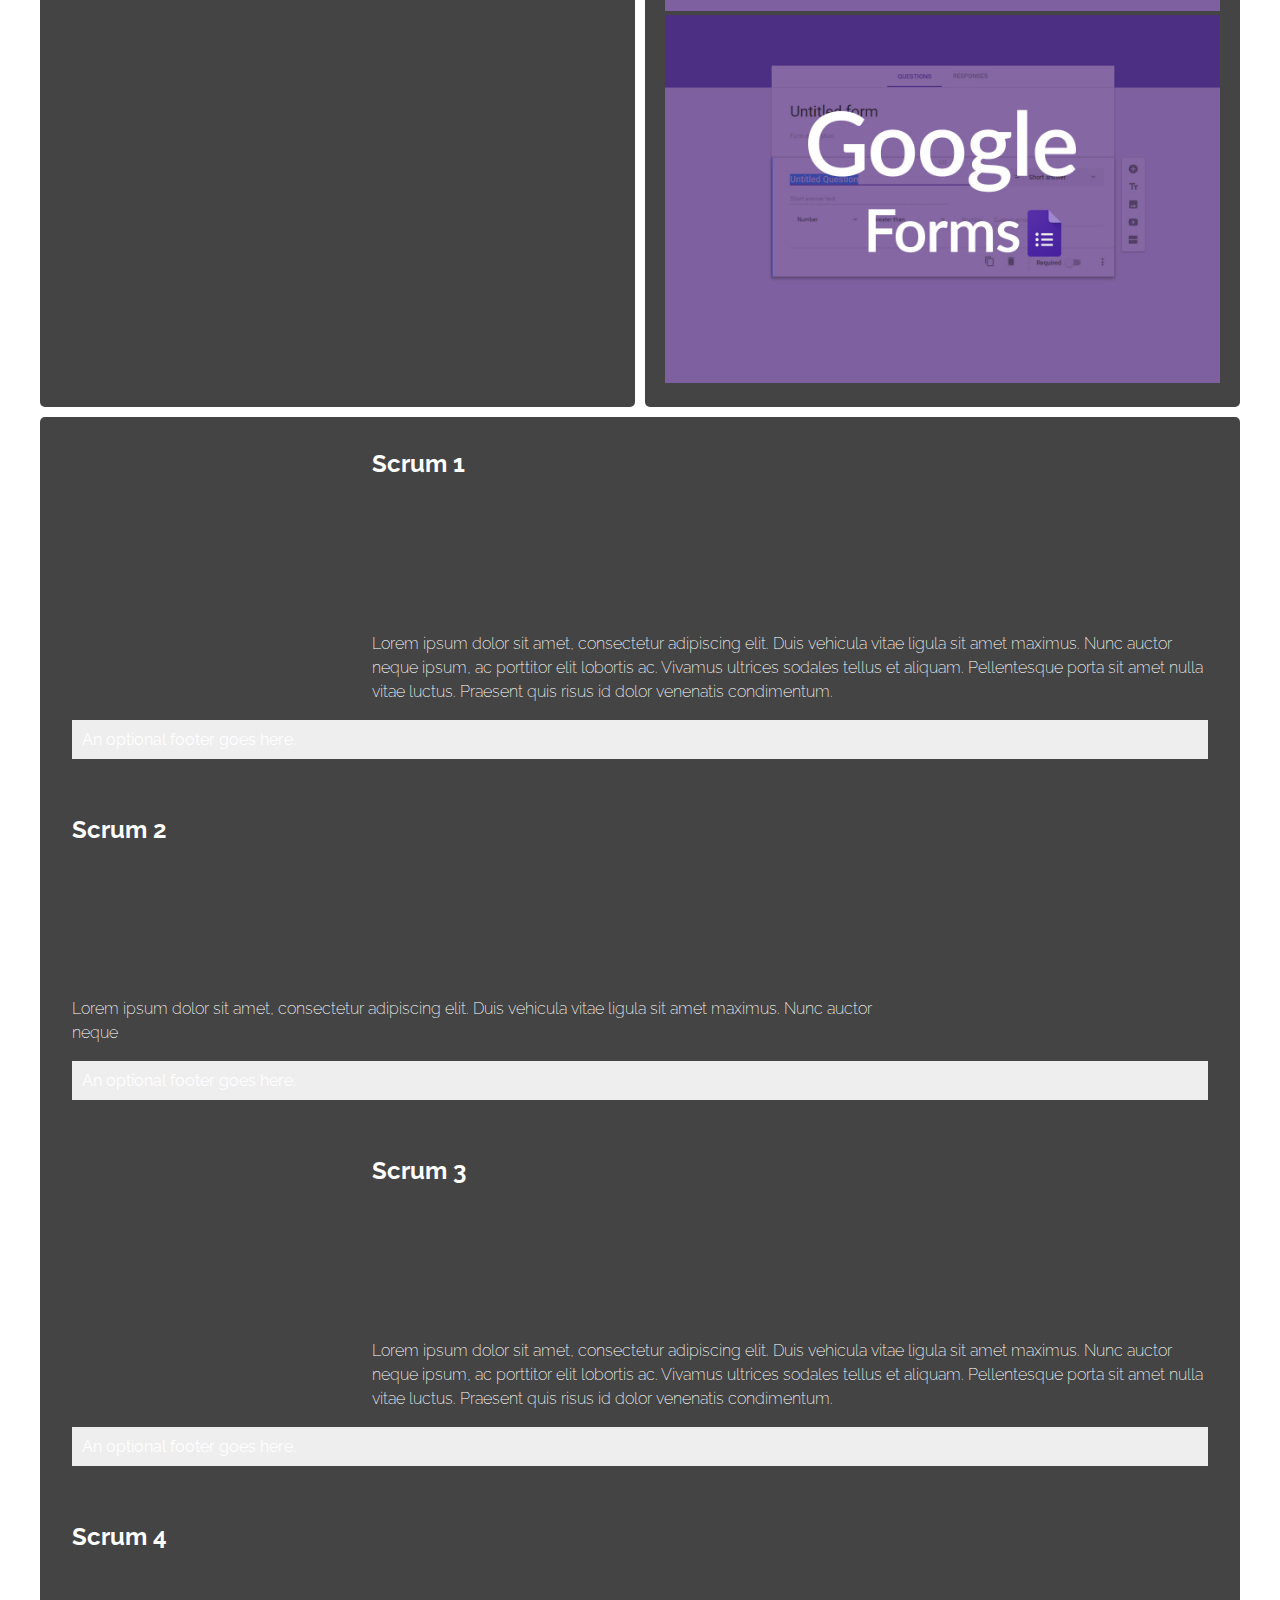
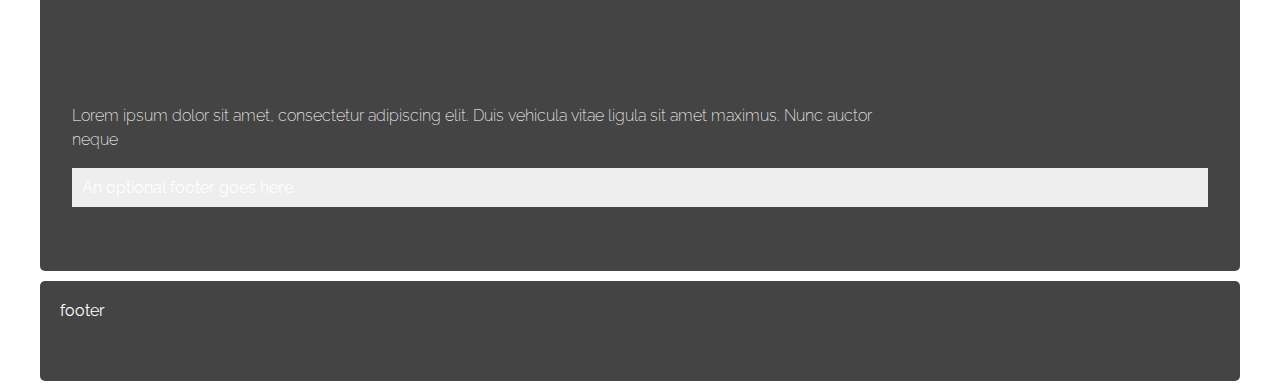
==== commit 0ffaa6ab: "sd" ====
--- a/ux-doc-site/index.html
+++ b/ux-doc-site/index.html
@@ -281,7 +281,7 @@
             </div>
             <div class="media media-flip">
 
-                <div class="img">
+                <div class="videoWrapper">
                     <iframe width="560" height="315" src="https://www.youtube.com/embed/tNeFB2u79cQ" frameborder="0" gesture="media" allowfullscreen></iframe>
                 </div>
                 <h2 class="title">Scrum 4</h2>
